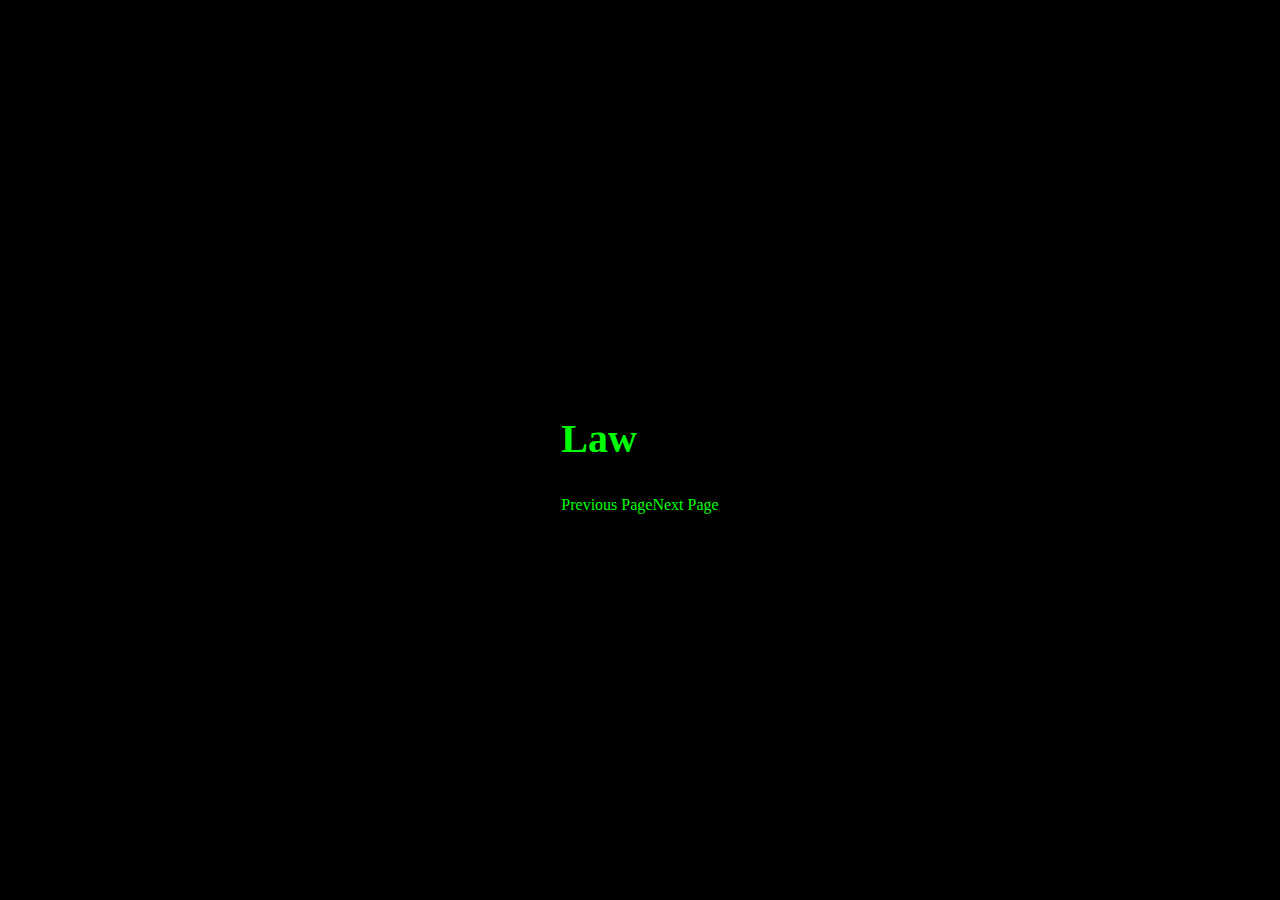
==== law.html @ 194adcb1 "added files" ====
<!DOCTYPE html>
<html lang="en">
<head>
    <meta charset="UTF-8">
    <meta name="viewport" content="width=device-width, initial-scale=1.0">
    <title>NPCG</title>
    <link rel="stylesheet" href="main-styles.css">
</head>
<body>
    <div id="summary">
        <h1>Law</h1>
        <p></p>

    <div id="pageLinks">
        <a href="eduentcul.html" class="pageLink">Previous Page</a>
        <a href="redacted.html" class="pageLink">Next Page</a>
    </div>

    </div>

    <script src="main-script.js"></script>
</body>
</html>
---- main-styles.css ----
body {
    display: flex;
    flex-direction: column; /* Adjust the flex direction to column */
    align-items: center;
    justify-content: center;
    min-height: 100vh;
    margin: 0;
    background-color: #000000; /* Black background */
    color: #E5E4E2; /* Platinum text color */
}

#summary {
    text-align: justify;
    max-width: 600px;
    margin: auto;
    line-height: 1.4;
}

#summary h1 {
    font-size: 40px;
    color: #00FF07;
}

#summary p {
    font-size: 20px;
}

#pageLinks {
    display: flex;
    justify-content: space-between;
    width: 100%;
    margin-top: auto; /* Push links to the bottom */
}

.pageLink {
    color: #00FF07;
    text-decoration: none;
}

.pageLink:hover {
    text-decoration: underline;
}
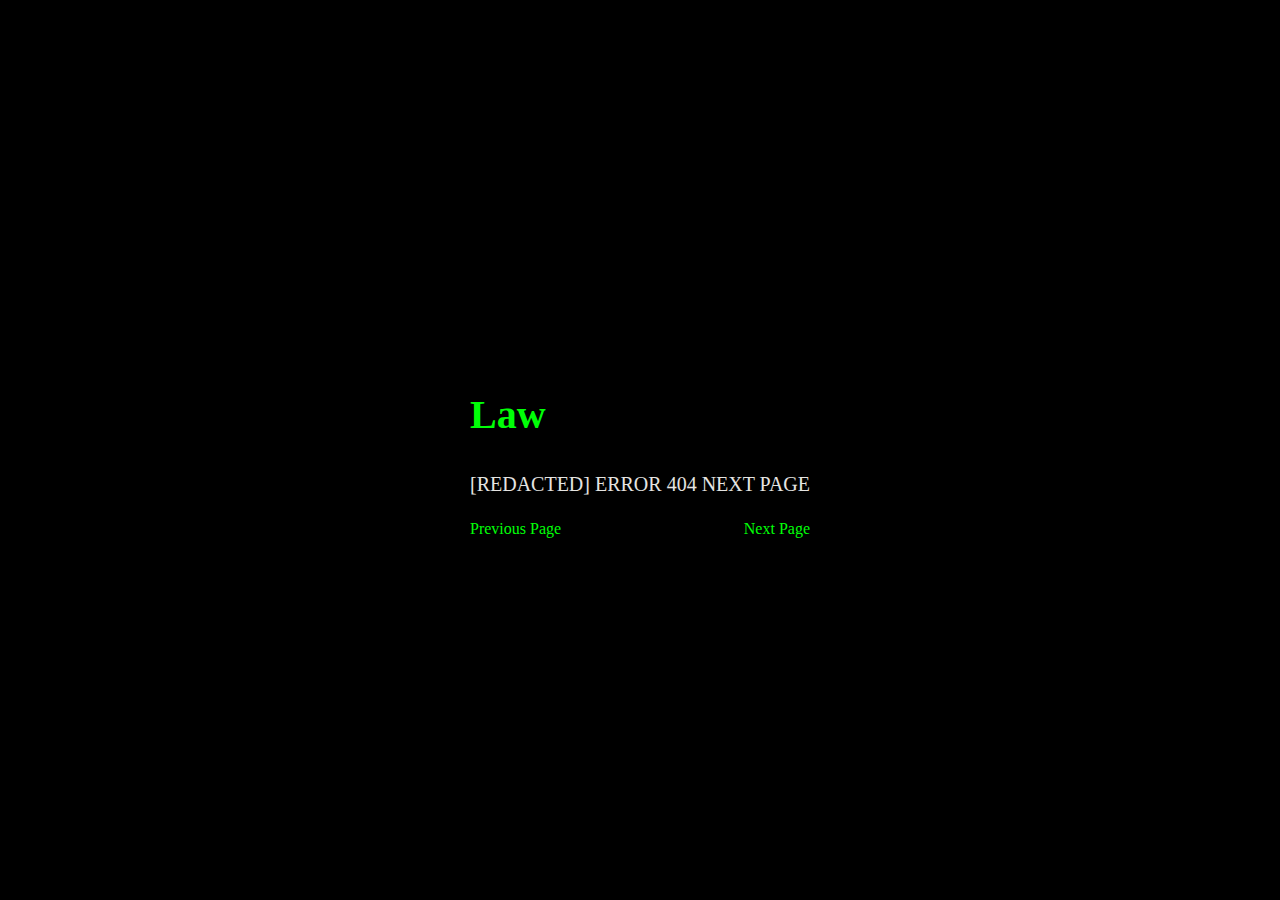
==== commit 57cb6370: "Update law.html" ====
--- a/law.html
+++ b/law.html
@@ -9,7 +9,7 @@
 <body>
     <div id="summary">
         <h1>Law</h1>
-        <p></p>
+        <p>[REDACTED] ERROR 404 NEXT PAGE</p>
 
     <div id="pageLinks">
         <a href="eduentcul.html" class="pageLink">Previous Page</a>
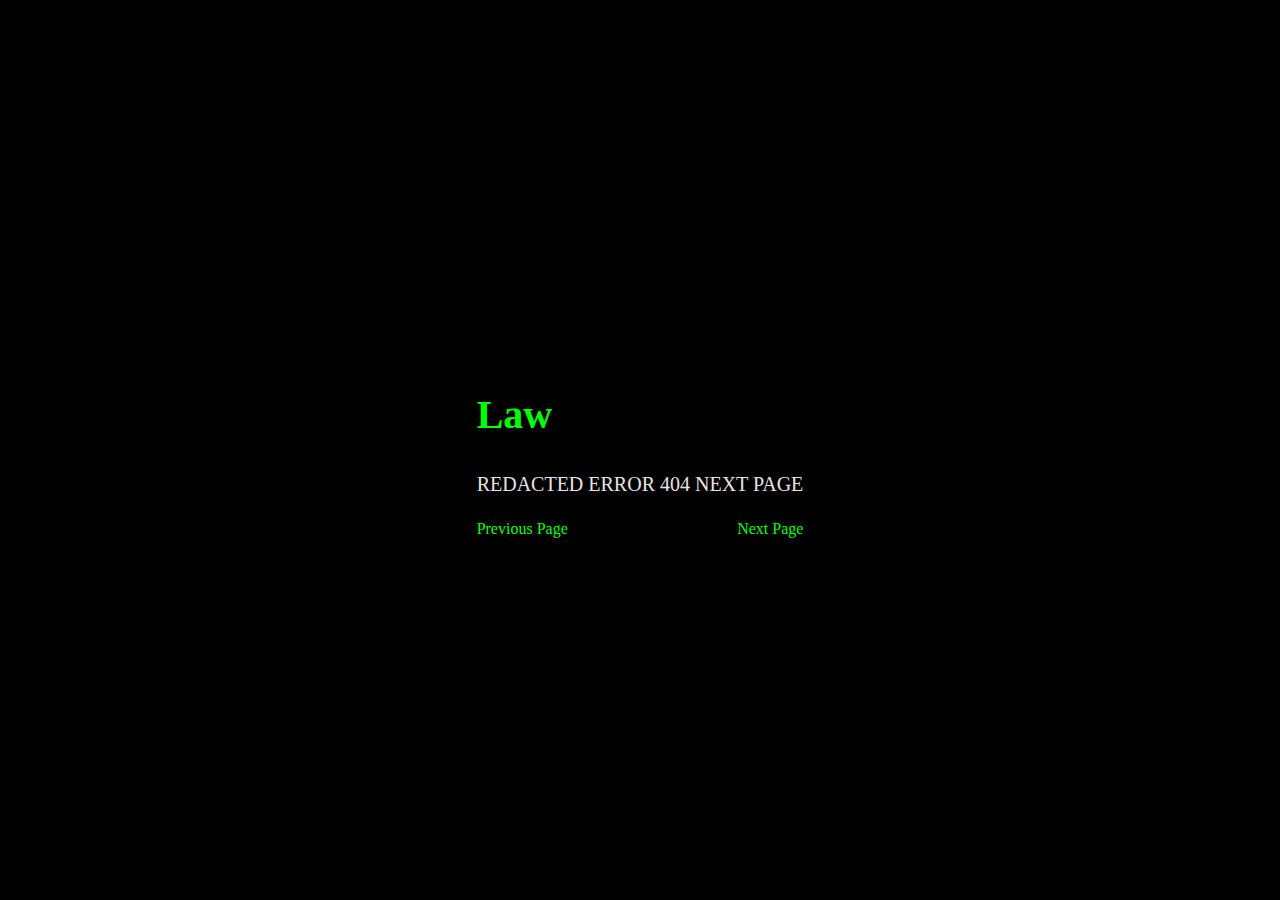
==== commit 49bde97e: "Update law.html" ====
--- a/law.html
+++ b/law.html
@@ -9,7 +9,7 @@
 <body>
     <div id="summary">
         <h1>Law</h1>
-        <p>[REDACTED] ERROR 404 NEXT PAGE</p>
+        <p>REDACTED ERROR 404 NEXT PAGE</p>
 
     <div id="pageLinks">
         <a href="eduentcul.html" class="pageLink">Previous Page</a>
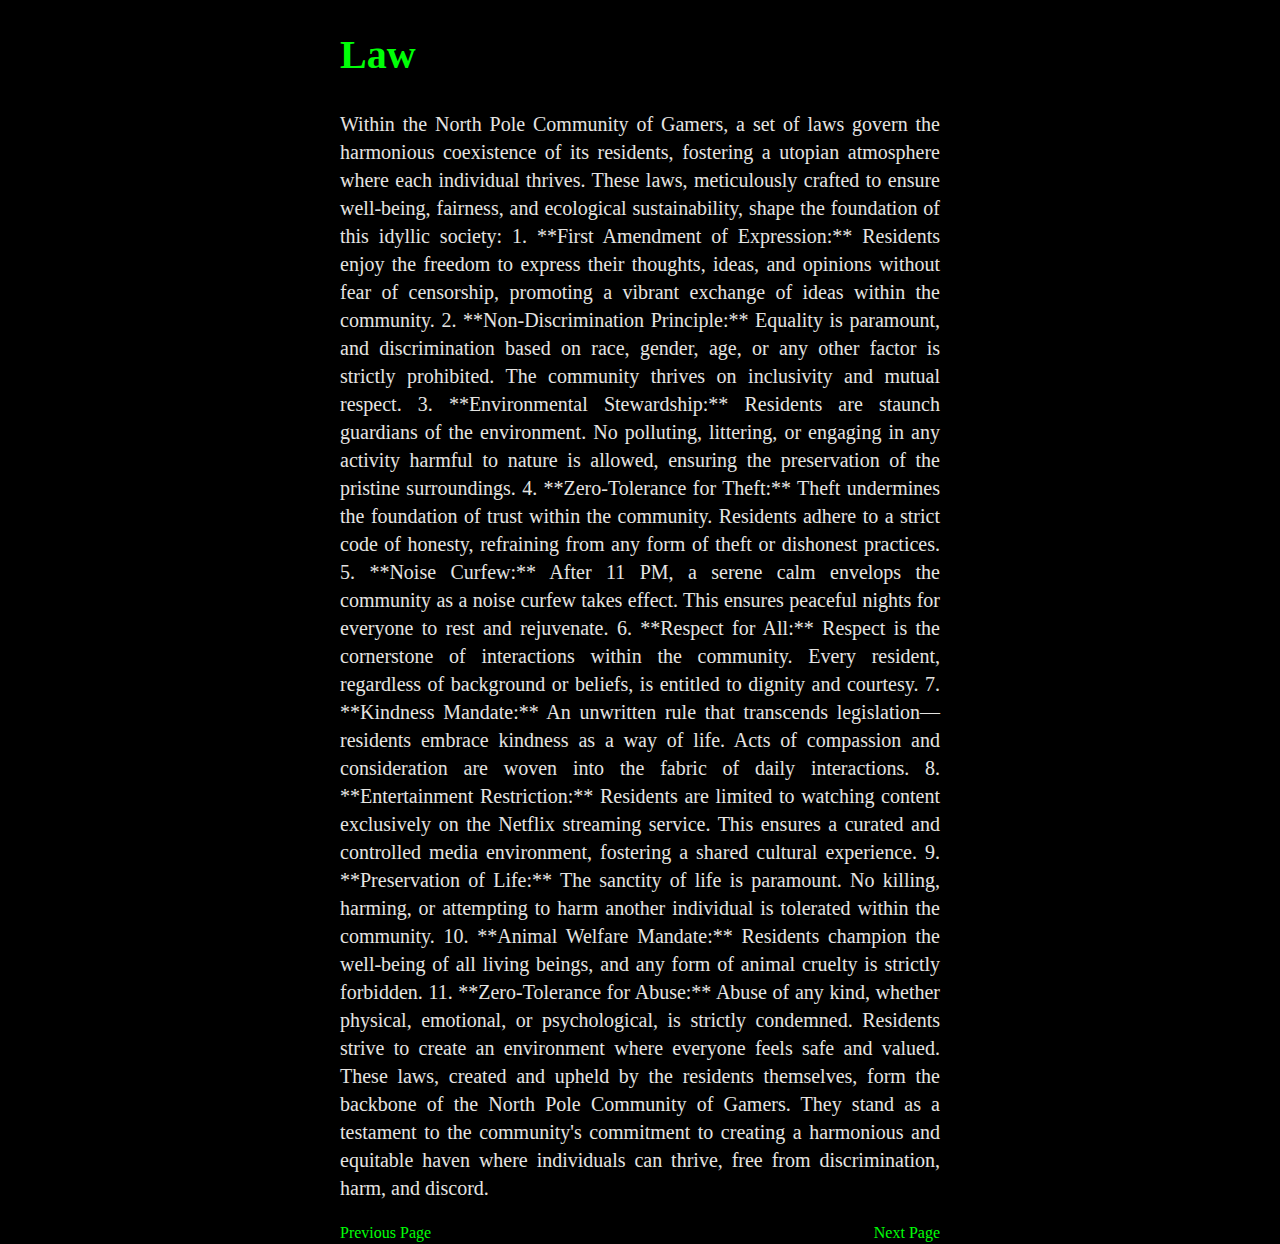
==== commit a9207dfc: "Update law.html" ====
--- a/law.html
+++ b/law.html
@@ -9,7 +9,31 @@
 <body>
     <div id="summary">
         <h1>Law</h1>
-        <p>REDACTED ERROR 404 NEXT PAGE</p>
+        <p>Within the North Pole Community of Gamers, a set of laws govern the harmonious coexistence of its residents, fostering a utopian atmosphere where each individual thrives. These laws, meticulously crafted to ensure well-being, fairness, and ecological sustainability, shape the foundation of this idyllic society:
+
+1. **First Amendment of Expression:** Residents enjoy the freedom to express their thoughts, ideas, and opinions without fear of censorship, promoting a vibrant exchange of ideas within the community.
+
+2. **Non-Discrimination Principle:** Equality is paramount, and discrimination based on race, gender, age, or any other factor is strictly prohibited. The community thrives on inclusivity and mutual respect.
+
+3. **Environmental Stewardship:** Residents are staunch guardians of the environment. No polluting, littering, or engaging in any activity harmful to nature is allowed, ensuring the preservation of the pristine surroundings.
+
+4. **Zero-Tolerance for Theft:** Theft undermines the foundation of trust within the community. Residents adhere to a strict code of honesty, refraining from any form of theft or dishonest practices.
+
+5. **Noise Curfew:** After 11 PM, a serene calm envelops the community as a noise curfew takes effect. This ensures peaceful nights for everyone to rest and rejuvenate.
+
+6. **Respect for All:** Respect is the cornerstone of interactions within the community. Every resident, regardless of background or beliefs, is entitled to dignity and courtesy.
+
+7. **Kindness Mandate:** An unwritten rule that transcends legislation—residents embrace kindness as a way of life. Acts of compassion and consideration are woven into the fabric of daily interactions.
+
+8. **Entertainment Restriction:** Residents are limited to watching content exclusively on the Netflix streaming service. This ensures a curated and controlled media environment, fostering a shared cultural experience.
+
+9. **Preservation of Life:** The sanctity of life is paramount. No killing, harming, or attempting to harm another individual is tolerated within the community.
+
+10. **Animal Welfare Mandate:** Residents champion the well-being of all living beings, and any form of animal cruelty is strictly forbidden.
+
+11. **Zero-Tolerance for Abuse:** Abuse of any kind, whether physical, emotional, or psychological, is strictly condemned. Residents strive to create an environment where everyone feels safe and valued.
+
+These laws, created and upheld by the residents themselves, form the backbone of the North Pole Community of Gamers. They stand as a testament to the community's commitment to creating a harmonious and equitable haven where individuals can thrive, free from discrimination, harm, and discord.</p>
 
     <div id="pageLinks">
         <a href="eduentcul.html" class="pageLink">Previous Page</a>
